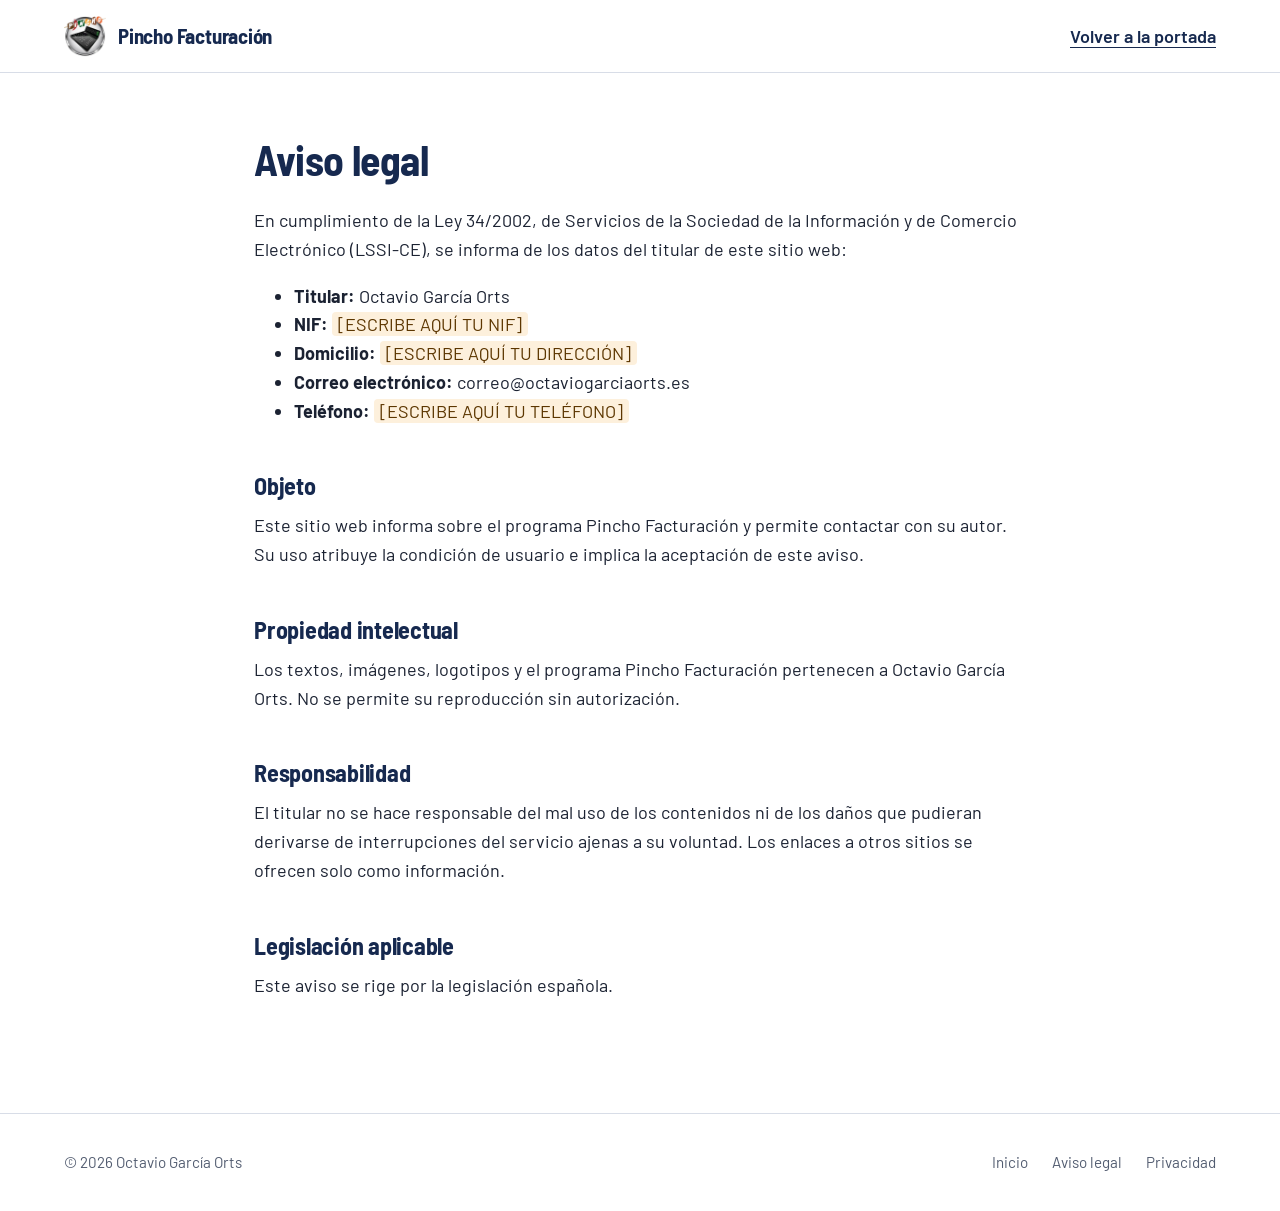
==== aviso-legal.html @ 66fceeb4 "Primera versión de la web de Pincho Facturación Co-Authored-By: Claude Opus 5.5 <noreply@anthropic.c" ====
<!doctype html>
<html lang="es">
<head>
  <meta charset="utf-8">
  <meta name="viewport" content="width=device-width, initial-scale=1">
  <title>Aviso legal · Pincho Facturación</title>
  <meta name="robots" content="noindex">
  <link rel="icon" href="favicon.ico">
  <link rel="stylesheet" href="css/estilos.css">
  </head>
<body>
<header class="barra con-linea"><div class="contenedor">
  <a class="marca" href="index.html"><img src="img/logo-180.webp" alt="" width="42" height="42"><span>Pincho Facturación</span></a>
  <a class="enlace" href="index.html">Volver a la portada</a>
</div></header>
<main class="legal">
<h1>Aviso legal</h1>
<p>En cumplimiento de la Ley 34/2002, de Servicios de la Sociedad de la Información y de Comercio Electrónico (LSSI-CE), se informa de los datos del titular de este sitio web:</p>
<ul>
<li><b>Titular:</b> Octavio García Orts</li>
<li><b>NIF:</b> <span class="pendiente">[ESCRIBE AQUÍ TU NIF]</span></li>
<li><b>Domicilio:</b> <span class="pendiente">[ESCRIBE AQUÍ TU DIRECCIÓN]</span></li>
<li><b>Correo electrónico:</b> correo@octaviogarciaorts.es</li>
<li><b>Teléfono:</b> <span class="pendiente">[ESCRIBE AQUÍ TU TELÉFONO]</span></li>
</ul>
<h2>Objeto</h2>
<p>Este sitio web informa sobre el programa Pincho Facturación y permite contactar con su autor. Su uso atribuye la condición de usuario e implica la aceptación de este aviso.</p>
<h2>Propiedad intelectual</h2>
<p>Los textos, imágenes, logotipos y el programa Pincho Facturación pertenecen a Octavio García Orts. No se permite su reproducción sin autorización.</p>
<h2>Responsabilidad</h2>
<p>El titular no se hace responsable del mal uso de los contenidos ni de los daños que pudieran derivarse de interrupciones del servicio ajenas a su voluntad. Los enlaces a otros sitios se ofrecen solo como información.</p>
<h2>Legislación aplicable</h2>
<p>Este aviso se rige por la legislación española.</p>
</main>
<footer class="pie"><div class="contenedor"><div>© 2026 Octavio García Orts</div>
<nav><a href="index.html">Inicio</a><a href="aviso-legal.html">Aviso legal</a><a href="privacidad.html">Privacidad</a></nav></div></footer>
</body></html>
---- css/estilos.css ----
/* Pincho Facturación — hoja de estilos
   Colores de la marca: el azul y el naranja de la pantalla de bienvenida del programa.
   Letra: Barlow, de la familia DIN, como los informes y facturas que imprime el programa. */

@font-face { font-family: "Barlow"; font-weight: 400; font-display: swap; src: url("../fonts/barlow-400.woff2") format("woff2"); }
@font-face { font-family: "Barlow"; font-weight: 500; font-display: swap; src: url("../fonts/barlow-500.woff2") format("woff2"); }
@font-face { font-family: "Barlow"; font-weight: 600; font-display: swap; src: url("../fonts/barlow-600.woff2") format("woff2"); }
@font-face { font-family: "Barlow"; font-weight: 700; font-display: swap; src: url("../fonts/barlow-700.woff2") format("woff2"); }
@font-face { font-family: "Barlow Semi Condensed"; font-weight: 600; font-display: swap; src: url("../fonts/barlow-sc-600.woff2") format("woff2"); }
@font-face { font-family: "Barlow Semi Condensed"; font-weight: 700; font-display: swap; src: url("../fonts/barlow-sc-700.woff2") format("woff2"); }

:root {
  --tinta: #16294f;        /* azul Pincho */
  --tinta-2: #24407a;
  --naranja: #f29f2e;      /* naranja Pincho */
  --verde: #1f7a4d;
  --papel: #ffffff;
  --niebla: #eef1f6;
  --linea: #d8dde7;
  --texto: #1b2232;
  --texto-2: #535d71;
  --sombra-captura: 0 2px 4px rgba(22, 41, 79, .08), 0 24px 60px -12px rgba(22, 41, 79, .35);
  --ancho: 1200px;
  --titulos: "Barlow Semi Condensed", "Barlow", "Segoe UI", system-ui, sans-serif;
  --cuerpo: "Barlow", "Segoe UI", system-ui, -apple-system, sans-serif;
}
@media (prefers-color-scheme: dark) {
  :root {
    --papel: #0f1729;
    --niebla: #16203a;
    --linea: #2a3654;
    --texto: #e6eaf3;
    --texto-2: #a6b0c5;
    --verde: #3aa874;
    --sombra-captura: 0 24px 60px -12px rgba(0, 0, 0, .7), 0 0 0 1px rgba(255, 255, 255, .06);
  }
}

* { box-sizing: border-box; }
html { scroll-behavior: smooth; scroll-padding-top: 84px; }
body {
  margin: 0; background: var(--papel); color: var(--texto);
  font-family: var(--cuerpo); font-size: 18px; line-height: 1.6;
  -webkit-font-smoothing: antialiased; text-rendering: optimizeLegibility;
}
img { max-width: 100%; height: auto; display: block; }
a { color: inherit; }
:focus-visible { outline: 3px solid var(--naranja); outline-offset: 3px; border-radius: 4px; }
h1, h2, h3 { font-family: var(--titulos); line-height: 1.08; margin: 0; letter-spacing: -.01em; }
h2 { font-size: clamp(2rem, 4vw, 2.9rem); font-weight: 700; color: var(--tinta); }
h3 { font-size: 1.35rem; font-weight: 600; }
@media (prefers-color-scheme: dark) { h2 { color: var(--texto); } }
p { margin: 0 0 1em; }
.contenedor { width: 100%; max-width: var(--ancho); margin: 0 auto; padding: 0 24px; }
.entradilla { font-size: 1.15rem; color: var(--texto-2); max-width: 62ch; }

/* ---------- Botones ---------- */
.boton {
  display: inline-flex; align-items: center; justify-content: center; gap: 8px;
  padding: 14px 26px; border-radius: 8px; border: 2px solid transparent;
  font: 600 1rem/1.2 var(--cuerpo); text-decoration: none; cursor: pointer;
  transition: background .15s ease, border-color .15s ease;
}
.boton-principal { background: var(--tinta); color: #fff; }
.boton-principal:hover { background: var(--tinta-2); }
.boton-naranja { background: var(--naranja); color: #1d1300; }
.boton-naranja:hover { background: #f7b04f; }
.enlace { font-weight: 600; color: var(--tinta); text-underline-offset: 4px; }
@media (prefers-color-scheme: dark) {
  .boton-principal { background: var(--naranja); color: #1d1300; }
  .boton-principal:hover { background: #f7b04f; }
  .enlace { color: var(--texto); }
}

/* ---------- Aviso de desarrollo ---------- */
.aviso-desarrollo { background: #fdf0dc; color: #5c3600; font-size: .95rem; text-align: center; padding: 9px 24px; }
.aviso-desarrollo a { font-weight: 600; }
@media (prefers-color-scheme: dark) { .aviso-desarrollo { background: #3a2a10; color: #f6d9ae; } }

/* ---------- Barra superior ---------- */
.barra { position: sticky; top: 0; z-index: 40; background: color-mix(in srgb, var(--papel) 92%, transparent); backdrop-filter: blur(10px); border-bottom: 1px solid transparent; transition: border-color .2s; }
.barra.con-linea { border-bottom-color: var(--linea); }
.barra .contenedor { display: flex; align-items: center; justify-content: space-between; height: 72px; gap: 24px; position: relative; }
.marca { display: flex; align-items: center; gap: 12px; text-decoration: none; color: var(--tinta); }
.marca img { width: 42px; height: 42px; }
.marca span { font-family: var(--titulos); font-weight: 700; font-size: 1.3rem; letter-spacing: -.01em; }
@media (prefers-color-scheme: dark) { .marca { color: var(--texto); } }
.menu { display: flex; align-items: center; gap: 30px; list-style: none; margin: 0; padding: 0; }
.menu a:not(.boton) { text-decoration: none; font-weight: 500; color: var(--texto-2); }
.menu a:not(.boton):hover { color: var(--texto); }
.menu .boton { padding: 10px 18px; }
.boton-menu { display: none; background: none; border: 1px solid var(--linea); border-radius: 8px; width: 44px; height: 44px; color: var(--texto); cursor: pointer; }
.boton-menu svg { width: 22px; height: 22px; }

/* ---------- Portada ---------- */
.portada { padding: 72px 0 0; position: relative; isolation: isolate; }
.portada::after { content: ""; position: absolute; left: 0; right: 0; bottom: 0; height: 36%; background: var(--tinta); z-index: -1; }
.portada-texto { max-width: 820px; }
.portada h1 { font-size: clamp(2.6rem, 6.2vw, 4.5rem); font-weight: 700; color: var(--tinta); margin-bottom: 24px; }
@media (prefers-color-scheme: dark) { .portada h1 { color: var(--texto); } .portada::after { background: #0a1120; } }
.portada .entradilla { margin-bottom: 32px; }
.portada .acciones { display: flex; flex-wrap: wrap; align-items: center; gap: 14px 28px; }

.escaparate { margin-top: 56px; }
.escaparate-cabecera { display: flex; justify-content: flex-end; margin-bottom: 14px; }
.interruptor { display: inline-flex; align-items: center; gap: 12px; font-size: .95rem; color: var(--texto-2); }
.interruptor-botones { display: inline-flex; background: var(--niebla); border: 1px solid var(--linea); border-radius: 999px; padding: 3px; }
.interruptor button {
  border: 0; background: transparent; color: var(--texto-2); font: 600 .9rem/1 var(--cuerpo);
  padding: 8px 16px; border-radius: 999px; cursor: pointer;
}
.interruptor button[aria-pressed="true"] { background: var(--tinta); color: #fff; }
@media (prefers-color-scheme: dark) { .interruptor button[aria-pressed="true"] { background: var(--naranja); color: #1d1300; } }
.ventana { position: relative; border-radius: 10px; overflow: hidden; box-shadow: var(--sombra-captura); background: #f4f4f4; }
.escaparate .ventana { aspect-ratio: 2880 / 1548; animation: subir .9s cubic-bezier(.2, .7, .2, 1) both .1s; }
.escaparate .ventana img { position: absolute; inset: 0; width: 100%; height: 100%; transition: opacity .35s ease; }
.ventana img.apagada { opacity: 0; }
@keyframes subir { from { opacity: 0; transform: translateY(28px); } }
.pie-captura { color: #b9c4dc; font-size: .9rem; margin: 14px 0 0; padding-bottom: 56px; }

/* ---------- Secciones ---------- */
.seccion { padding: 104px 0; }
.seccion-niebla { background: var(--niebla); }
.cabecera { max-width: 760px; margin-bottom: 48px; }
.cabecera h2 { margin-bottom: 16px; }

/* ---------- Qué incluye: como las líneas de una factura ---------- */
.lineas-factura { width: 100%; border-collapse: collapse; font-size: 1.02rem; }
.lineas-factura thead th {
  text-align: left; font: 600 .95rem/1 var(--cuerpo); color: var(--texto-2);
  padding: 0 16px 14px; border-bottom: 2px solid var(--tinta);
}
@media (prefers-color-scheme: dark) { .lineas-factura thead th { border-bottom-color: var(--naranja); } }
.lineas-factura td { padding: 20px 16px; border-bottom: 1px solid var(--linea); vertical-align: top; }
.lineas-factura td:first-child { width: 32%; font-family: var(--titulos); font-weight: 600; font-size: 1.25rem; line-height: 1.25; color: var(--tinta); }
@media (prefers-color-scheme: dark) { .lineas-factura td:first-child { color: var(--texto); } }
.lineas-factura td:last-child { color: var(--texto-2); }
.total-factura {
  display: flex; justify-content: space-between; align-items: center; gap: 16px; flex-wrap: wrap;
  margin-top: 28px; background: var(--tinta); color: #fff; border-radius: 6px; padding: 22px 28px;
}
.total-factura span { font-weight: 600; letter-spacing: .02em; }
.total-factura strong { font-family: var(--titulos); font-size: clamp(1.6rem, 3vw, 2.2rem); color: var(--naranja); font-weight: 700; }
@media (prefers-color-scheme: dark) { .total-factura { background: #0a1120; border: 1px solid var(--linea); } }

/* ---------- Pantallas reales ---------- */
.pestanas { display: flex; gap: 6px; border-bottom: 1px solid var(--linea); margin-bottom: 28px; overflow-x: auto; }
.pestana {
  border: 0; background: none; font: 600 1rem/1 var(--cuerpo); color: var(--texto-2); cursor: pointer;
  padding: 14px 18px; border-bottom: 3px solid transparent; margin-bottom: -1px; white-space: nowrap;
}
.pestana[aria-selected="true"] { color: var(--texto); border-bottom-color: var(--naranja); }
.panel { display: none; margin: 0; }
.panel.activo { display: block; }
.panel figcaption { display: grid; grid-template-columns: minmax(0, 1fr) minmax(0, 1.4fr); gap: 32px; margin-top: 28px; }
.panel figcaption h3 { color: var(--tinta); }
@media (prefers-color-scheme: dark) { .panel figcaption h3 { color: var(--texto); } }
.panel figcaption p { color: var(--texto-2); margin: 0; }
.panel a { display: block; }
.nota { font-size: .9rem; color: var(--texto-2); margin: 18px 0 0; }

/* ---------- VERI*FACTU ---------- */
.dos-columnas { display: grid; grid-template-columns: 1fr 1fr; gap: 72px; align-items: center; }
.marcas { list-style: none; padding: 0; margin: 28px 0 0; }
.marcas li { padding: 14px 0 14px 34px; border-top: 1px solid var(--linea); position: relative; }
.marcas li::before {
  content: ""; position: absolute; left: 0; top: 18px; width: 20px; height: 20px; border-radius: 50%;
  background: var(--verde) url("data:image/svg+xml,%3Csvg xmlns='http://www.w3.org/2000/svg' viewBox='0 0 24 24' fill='none' stroke='white' stroke-width='3.2' stroke-linecap='round' stroke-linejoin='round'%3E%3Cpath d='M5 12.5l4.5 4.5L19 7.5'/%3E%3C/svg%3E") center/13px no-repeat;
}
.papel-factura {
  background: #fff; color: #1b2232; border-radius: 4px; padding: 34px 34px 28px; font-size: .95rem;
  box-shadow: 0 1px 2px rgba(0,0,0,.06), 0 30px 60px -20px rgba(22, 41, 79, .35); transform: rotate(-1.2deg);
  max-width: 480px; margin-left: auto;
}
.papel-factura header { display: flex; justify-content: space-between; gap: 20px; padding-bottom: 16px; border-bottom: 2px solid #16294f; margin-bottom: 14px; }
.papel-factura .tipo { font-family: var(--titulos); font-weight: 700; font-size: 1.5rem; color: #16294f; line-height: 1; }
.papel-factura .datos { color: #535d71; font-size: .88rem; margin-top: 6px; line-height: 1.45; }
.papel-factura table { width: 100%; border-collapse: collapse; }
.papel-factura td { padding: 7px 0; border-bottom: 1px solid #e7eaf0; }
.papel-factura td:last-child { text-align: right; font-variant-numeric: tabular-nums; }
.papel-factura .total { display: flex; justify-content: space-between; align-items: center; gap: 12px; margin-top: 16px; }
.papel-factura .total b { background: #16294f; color: #fff; padding: 8px 14px; border-radius: 4px; font-weight: 600; white-space: nowrap; }
.papel-factura .total b em { font-style: normal; color: #f29f2e; margin-left: 8px; }
.papel-factura .vf { font-size: .8rem; color: #535d71; line-height: 1.35; }
.qr { width: 84px; height: 84px; flex: none; display: grid; grid-template-columns: repeat(9, 1fr); gap: 1px; padding: 5px; border: 1px solid #d8dde7; background: #fff; }
.qr i { background: #1b2232; }
.qr i.b { background: transparent; }

/* ---------- Cómo empezar (es una secuencia, por eso va numerada) ---------- */
.pasos { list-style: none; padding: 0; margin: 0; display: grid; grid-template-columns: repeat(4, 1fr); gap: 32px; counter-reset: paso; position: relative; }
.pasos::before { content: ""; position: absolute; top: 22px; left: 23px; right: calc((100% - 96px) / 4 - 23px); height: 2px; background: var(--linea); }
.pasos li { position: relative; counter-increment: paso; }
.pasos li::before {
  content: counter(paso); position: relative; display: grid; place-items: center; width: 46px; height: 46px; border-radius: 50%;
  background: var(--niebla); border: 2px solid var(--tinta); color: var(--tinta); font: 700 1.2rem/1 var(--titulos); margin-bottom: 20px;
}
@media (prefers-color-scheme: dark) { .pasos li::before { border-color: var(--naranja); color: var(--naranja); } }
.pasos h3 { margin-bottom: 8px; }
.pasos p { color: var(--texto-2); margin: 0; font-size: 1rem; }

/* ---------- Familia Pincho ---------- */
.familia { display: flex; flex-wrap: wrap; gap: 10px 26px; list-style: none; padding: 0; margin: 0; font-size: 1.1rem; }
.familia a { color: var(--texto-2); text-underline-offset: 4px; }
.familia a:hover { color: var(--texto); }
.familia .actual { font-weight: 600; color: var(--texto); }

/* ---------- Preguntas ---------- */
.preguntas { max-width: 860px; border-top: 1px solid var(--linea); }
details { border-bottom: 1px solid var(--linea); }
summary { cursor: pointer; list-style: none; padding: 22px 0; display: flex; justify-content: space-between; gap: 20px; font-weight: 600; font-size: 1.1rem; }
summary::-webkit-details-marker { display: none; }
summary::after { content: ""; flex: none; width: 10px; height: 10px; margin: 6px 4px 0 0; border-right: 2px solid var(--texto-2); border-bottom: 2px solid var(--texto-2); transform: rotate(45deg); transition: transform .2s ease; }
details[open] summary::after { transform: rotate(-135deg); margin-top: 12px; }
details p { color: var(--texto-2); max-width: 70ch; padding-bottom: 8px; }

/* ---------- Contacto ---------- */
.contacto { background: var(--tinta); color: #fff; }
.contacto h2 { color: #fff; margin-bottom: 16px; }
.contacto .entradilla { color: #c3cde3; }
.contacto a { color: #fff; }
@media (prefers-color-scheme: dark) { .contacto { background: #0a1120; } }
.datos-contacto { margin-top: 28px; font-size: 1.05rem; }
.datos-contacto a { font-weight: 600; }
.formulario { display: grid; gap: 16px; }
.formulario label { display: grid; gap: 6px; font-size: .95rem; color: #c3cde3; }
.formulario input, .formulario select, .formulario textarea {
  font: 400 1rem/1.4 var(--cuerpo); padding: 12px 14px; border-radius: 8px;
  border: 1px solid rgba(255,255,255,.25); background: rgba(255,255,255,.07); color: #fff;
}
.formulario select option { color: #1b2232; }
.formulario input:focus, .formulario select:focus, .formulario textarea:focus { outline: 2px solid var(--naranja); outline-offset: 1px; border-color: transparent; }
.formulario .fila { display: grid; grid-template-columns: 1fr 1fr; gap: 16px; }
.formulario .letra-pequena { font-size: .85rem; color: #9fadc9; margin: 0; }

/* ---------- Pie ---------- */
.pie { padding: 36px 0; font-size: .95rem; color: var(--texto-2); border-top: 1px solid var(--linea); }
.pie .contenedor { display: flex; flex-wrap: wrap; justify-content: space-between; gap: 16px; }
.pie nav { display: flex; flex-wrap: wrap; gap: 24px; }
.pie a { text-decoration: none; }
.pie a:hover { color: var(--texto); text-decoration: underline; }

/* ---------- Páginas legales ---------- */
.legal { max-width: 820px; margin: 0 auto; padding: 64px 24px 96px; }
.legal h1 { font-size: 2.6rem; color: var(--tinta); margin-bottom: 24px; }
.legal h2 { font-size: 1.5rem; margin: 2em 0 .5em; }
.legal .pendiente { background: #fdf0dc; color: #5c3600; padding: 1px 6px; border-radius: 4px; }
@media (prefers-color-scheme: dark) { .legal h1 { color: var(--texto); } }

/* ---------- Pantallas medianas y móviles ---------- */
@media (max-width: 960px) {
  .boton-menu { display: inline-grid; place-items: center; }
  .menu {
    display: none; position: absolute; top: 72px; left: 0; right: 0; flex-direction: column; align-items: stretch; gap: 0;
    background: var(--papel); border-bottom: 1px solid var(--linea); padding: 8px 24px 20px;
  }
  .menu.abierto { display: flex; }
  .menu a:not(.boton) { display: block; padding: 14px 0; border-bottom: 1px solid var(--linea); }
  .menu .boton { margin-top: 16px; width: 100%; }
  .dos-columnas { grid-template-columns: 1fr; gap: 48px; }
  .papel-factura { margin: 0 auto; }
  .pasos { grid-template-columns: 1fr 1fr; }
  .pasos::before { display: none; }
  .panel figcaption { grid-template-columns: 1fr; gap: 10px; }
}
@media (max-width: 620px) {
  body { font-size: 17px; }
  .seccion { padding: 72px 0; }
  .portada { padding-top: 48px; }
  .escaparate { margin-top: 40px; }
  .escaparate-cabecera { justify-content: flex-start; }
  .lineas-factura thead { display: none; }
  .lineas-factura tr { display: block; border-bottom: 1px solid var(--linea); padding: 16px 0; }
  .lineas-factura td { display: block; border: 0; padding: 0; width: auto !important; }
  .lineas-factura td:first-child { margin-bottom: 6px; }
  .pasos { grid-template-columns: 1fr; }
  .formulario .fila { grid-template-columns: 1fr; }
  .papel-factura { padding: 24px 20px; transform: none; }
  .qr { width: 64px; height: 64px; }
}
@media (prefers-reduced-motion: reduce) {
  html { scroll-behavior: auto; }
  .escaparate .ventana { animation: none; }
  .ventana img { transition: none; }
}
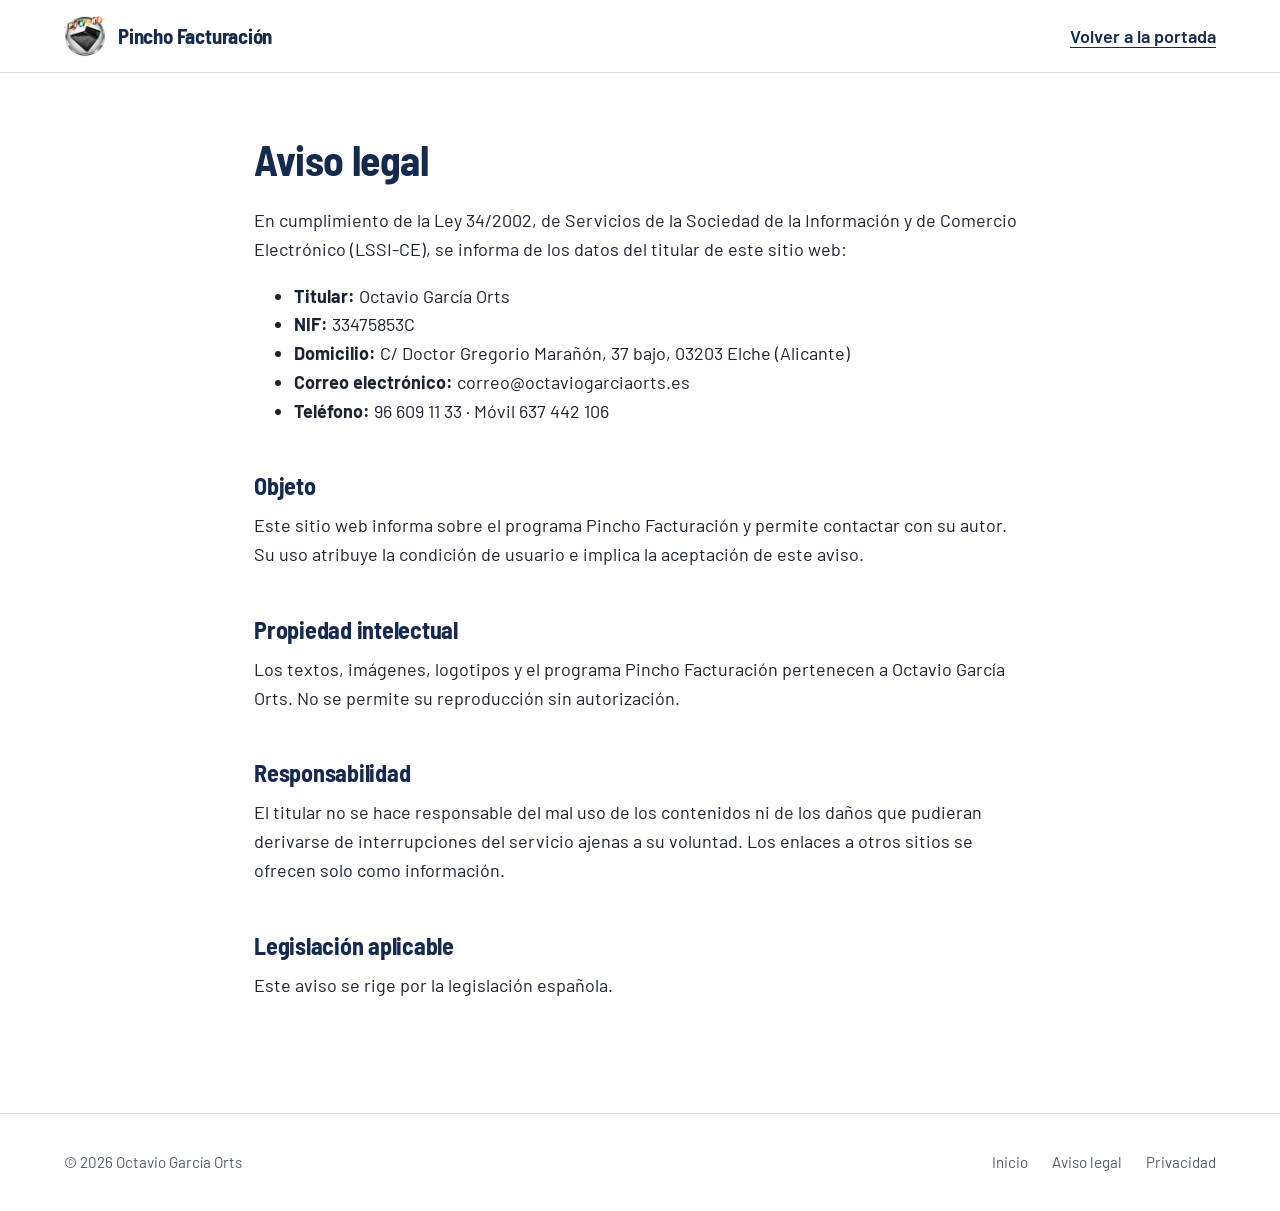
==== commit 46782643: "Datos fiscales y de contacto de Octavio García Orts Co-Authored-By: Claude Opus 5.5 <noreply@anthrop" ====
--- a/aviso-legal.html
+++ b/aviso-legal.html
@@ -18,10 +18,10 @@
 <p>En cumplimiento de la Ley 34/2002, de Servicios de la Sociedad de la Información y de Comercio Electrónico (LSSI-CE), se informa de los datos del titular de este sitio web:</p>
 <ul>
 <li><b>Titular:</b> Octavio García Orts</li>
-<li><b>NIF:</b> <span class="pendiente">[ESCRIBE AQUÍ TU NIF]</span></li>
-<li><b>Domicilio:</b> <span class="pendiente">[ESCRIBE AQUÍ TU DIRECCIÓN]</span></li>
+<li><b>NIF:</b> 33475853C</li>
+<li><b>Domicilio:</b> C/ Doctor Gregorio Marañón, 37 bajo, 03203 Elche (Alicante)</li>
 <li><b>Correo electrónico:</b> correo@octaviogarciaorts.es</li>
-<li><b>Teléfono:</b> <span class="pendiente">[ESCRIBE AQUÍ TU TELÉFONO]</span></li>
+<li><b>Teléfono:</b> 96 609 11 33 · Móvil 637 442 106</li>
 </ul>
 <h2>Objeto</h2>
 <p>Este sitio web informa sobre el programa Pincho Facturación y permite contactar con su autor. Su uso atribuye la condición de usuario e implica la aceptación de este aviso.</p>
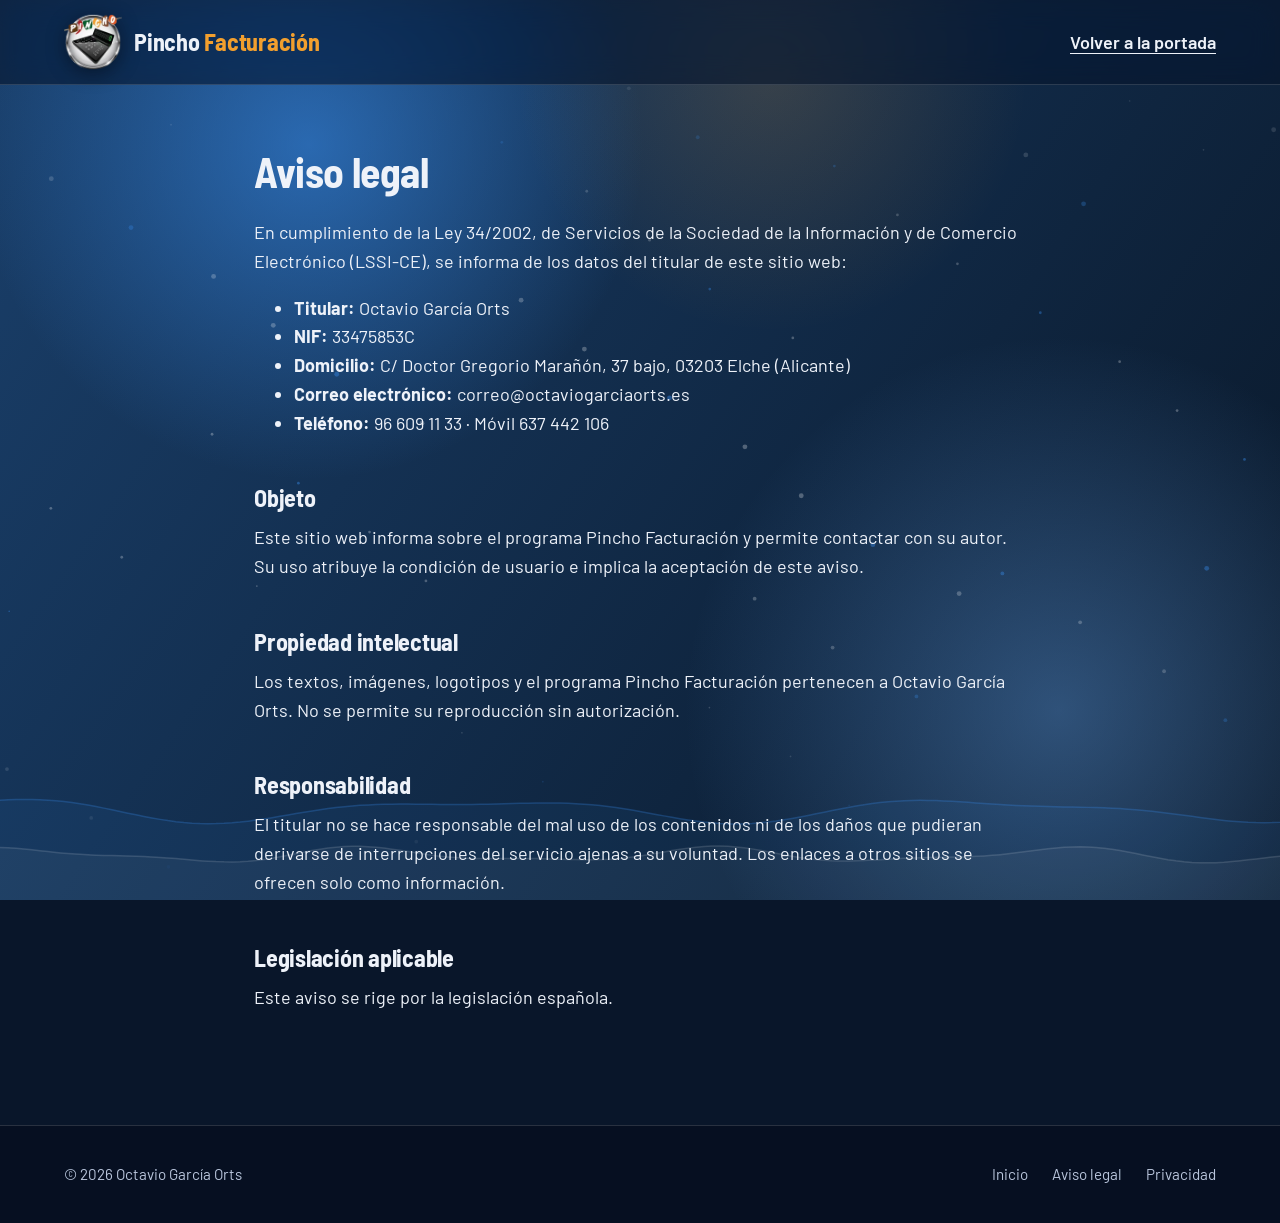
==== commit 603eb2fe: "Fondo en movimiento en toda la web, logo grande con entrada animada y pantallas como escenas de víde" ====
--- a/aviso-legal.html
+++ b/aviso-legal.html
@@ -9,8 +9,9 @@
   <link rel="stylesheet" href="css/estilos.css">
   </head>
 <body>
+<canvas class="fondo-pagina fondo-vivo" data-fondo="pagina" aria-hidden="true"></canvas>
 <header class="barra con-linea"><div class="contenedor">
-  <a class="marca" href="index.html"><img src="img/logo-180.webp" alt="" width="42" height="42"><span>Pincho Facturación</span></a>
+  <a class="marca" href="index.html"><img src="img/logo-128.webp" alt="" width="58" height="58"><span>Pincho <b>Facturación</b></span></a>
   <a class="enlace" href="index.html">Volver a la portada</a>
 </div></header>
 <main class="legal">
@@ -34,4 +35,5 @@
 </main>
 <footer class="pie"><div class="contenedor"><div>© 2026 Octavio García Orts</div>
 <nav><a href="index.html">Inicio</a><a href="aviso-legal.html">Aviso legal</a><a href="privacidad.html">Privacidad</a></nav></div></footer>
+<script src="js/movimiento.js"></script>
 </body></html>
--- a/css/estilos.css
+++ b/css/estilos.css
@@ -13,33 +13,26 @@
   --tinta: #16294f;        /* azul Pincho */
   --tinta-2: #24407a;
   --naranja: #f29f2e;      /* naranja Pincho */
-  --verde: #1f7a4d;
-  --papel: #ffffff;
-  --niebla: #eef1f6;
-  --linea: #d8dde7;
-  --texto: #1b2232;
-  --texto-2: #535d71;
-  --sombra-captura: 0 2px 4px rgba(22, 41, 79, .08), 0 24px 60px -12px rgba(22, 41, 79, .35);
+  --azul-vivo: #388ceb;    /* el azul del fondo animado del programa (56,140,235) */
+  --verde: #3aa874;
+  --fondo: #09162a;        /* el azul más oscuro del fondo animado */
+  --papel: #0d1d35;
+  --niebla: #15284a;
+  --linea: rgba(255, 255, 255, .14);
+  --texto: #eef2f9;
+  --texto-2: #b9c5dc;
+  --cristal: rgba(9, 22, 42, .55);
+  --sombra-captura: 0 30px 70px -18px rgba(0, 0, 0, .75), 0 0 0 1px rgba(255, 255, 255, .08);
   --ancho: 1200px;
   --titulos: "Barlow Semi Condensed", "Barlow", "Segoe UI", system-ui, sans-serif;
   --cuerpo: "Barlow", "Segoe UI", system-ui, -apple-system, sans-serif;
-}
-@media (prefers-color-scheme: dark) {
-  :root {
-    --papel: #0f1729;
-    --niebla: #16203a;
-    --linea: #2a3654;
-    --texto: #e6eaf3;
-    --texto-2: #a6b0c5;
-    --verde: #3aa874;
-    --sombra-captura: 0 24px 60px -12px rgba(0, 0, 0, .7), 0 0 0 1px rgba(255, 255, 255, .06);
-  }
+  color-scheme: dark;
 }
 
 * { box-sizing: border-box; }
-html { scroll-behavior: smooth; scroll-padding-top: 84px; }
+html { scroll-behavior: smooth; scroll-padding-top: 96px; }
 body {
-  margin: 0; background: var(--papel); color: var(--texto);
+  margin: 0; background: var(--fondo) linear-gradient(125deg, #1a406c, #09162a 60%) fixed; color: var(--texto);
   font-family: var(--cuerpo); font-size: 18px; line-height: 1.6;
   -webkit-font-smoothing: antialiased; text-rendering: optimizeLegibility;
 }
@@ -49,7 +42,7 @@
 h1, h2, h3 { font-family: var(--titulos); line-height: 1.08; margin: 0; letter-spacing: -.01em; }
 h2 { font-size: clamp(2rem, 4vw, 2.9rem); font-weight: 700; color: var(--tinta); }
 h3 { font-size: 1.35rem; font-weight: 600; }
-@media (prefers-color-scheme: dark) { h2 { color: var(--texto); } }
+h2 { color: var(--texto); }
 p { margin: 0 0 1em; }
 .contenedor { width: 100%; max-width: var(--ancho); margin: 0 auto; padding: 0 24px; }
 .entradilla { font-size: 1.15rem; color: var(--texto-2); max-width: 62ch; }
@@ -66,25 +59,25 @@
 .boton-naranja { background: var(--naranja); color: #1d1300; }
 .boton-naranja:hover { background: #f7b04f; }
 .enlace { font-weight: 600; color: var(--tinta); text-underline-offset: 4px; }
-@media (prefers-color-scheme: dark) {
-  .boton-principal { background: var(--naranja); color: #1d1300; }
-  .boton-principal:hover { background: #f7b04f; }
-  .enlace { color: var(--texto); }
-}
+.boton-principal { background: var(--naranja); color: #1d1300; box-shadow: 0 10px 30px -10px rgba(242, 159, 46, .7); }
+.boton-principal:hover { background: #f7b04f; }
+.enlace { color: var(--texto); }
 
 /* ---------- Aviso de desarrollo ---------- */
 .aviso-desarrollo { background: #fdf0dc; color: #5c3600; font-size: .95rem; text-align: center; padding: 9px 24px; }
 .aviso-desarrollo a { font-weight: 600; }
-@media (prefers-color-scheme: dark) { .aviso-desarrollo { background: #3a2a10; color: #f6d9ae; } }
+.aviso-desarrollo { background: rgba(58, 42, 16, .85); color: #f6d9ae; }
 
 /* ---------- Barra superior ---------- */
-.barra { position: sticky; top: 0; z-index: 40; background: color-mix(in srgb, var(--papel) 92%, transparent); backdrop-filter: blur(10px); border-bottom: 1px solid transparent; transition: border-color .2s; }
+.barra { position: sticky; top: 0; z-index: 40; background: rgba(9, 22, 42, .62); backdrop-filter: blur(14px) saturate(1.3); -webkit-backdrop-filter: blur(14px) saturate(1.3); border-bottom: 1px solid transparent; transition: border-color .2s; }
 .barra.con-linea { border-bottom-color: var(--linea); }
-.barra .contenedor { display: flex; align-items: center; justify-content: space-between; height: 72px; gap: 24px; position: relative; }
+.barra .contenedor { display: flex; align-items: center; justify-content: space-between; height: 84px; gap: 24px; position: relative; }
 .marca { display: flex; align-items: center; gap: 12px; text-decoration: none; color: var(--tinta); }
-.marca img { width: 42px; height: 42px; }
-.marca span { font-family: var(--titulos); font-weight: 700; font-size: 1.3rem; letter-spacing: -.01em; }
-@media (prefers-color-scheme: dark) { .marca { color: var(--texto); } }
+.marca img { width: 58px; height: 58px; filter: drop-shadow(0 4px 10px rgba(0, 0, 0, .45)); transition: transform .5s cubic-bezier(.3, 1.6, .5, 1); }
+.marca:hover img { transform: rotate(-12deg) scale(1.08); }
+.marca span { font-family: var(--titulos); font-weight: 700; font-size: 1.5rem; letter-spacing: -.01em; }
+.marca b { color: var(--naranja); font-weight: 700; }
+.marca { color: var(--texto); }
 .menu { display: flex; align-items: center; gap: 30px; list-style: none; margin: 0; padding: 0; }
 .menu a:not(.boton) { text-decoration: none; font-weight: 500; color: var(--texto-2); }
 .menu a:not(.boton):hover { color: var(--texto); }
@@ -93,16 +86,25 @@
 .boton-menu svg { width: 22px; height: 22px; }
 
 /* ---------- Portada ---------- */
-.portada { padding: 72px 0 0; position: relative; isolation: isolate; }
-.portada::after { content: ""; position: absolute; left: 0; right: 0; bottom: 0; height: 36%; background: var(--tinta); z-index: -1; }
-.portada-texto { max-width: 820px; }
-.portada h1 { font-size: clamp(2.6rem, 6.2vw, 4.5rem); font-weight: 700; color: var(--tinta); margin-bottom: 24px; }
-@media (prefers-color-scheme: dark) { .portada h1 { color: var(--texto); } .portada::after { background: #0a1120; } }
+.portada { padding: 56px 0 0; position: relative; isolation: isolate; }
+.portada-arriba { display: grid; grid-template-columns: minmax(0, 1fr) clamp(260px, 30vw, 380px); gap: 24px 56px; align-items: center; }
+.portada-texto { max-width: 760px; grid-row: 1; grid-column: 1; }
+.portada h1 { font-size: clamp(2.6rem, 5.6vw, 4.6rem); font-weight: 700; color: var(--texto); margin-bottom: 18px; text-shadow: 0 4px 30px rgba(0, 0, 0, .35); }
 .portada .entradilla { margin-bottom: 32px; }
 .portada .acciones { display: flex; flex-wrap: wrap; align-items: center; gap: 14px 28px; }
+.garantias { display: flex; flex-wrap: wrap; gap: 8px 26px; list-style: none; padding: 0; margin: 30px 0 0; font-size: .98rem; color: var(--texto-2); }
+.garantias li { position: relative; padding-left: 26px; }
+.garantias li::before {
+  content: ""; position: absolute; left: 0; top: 5px; width: 17px; height: 17px; border-radius: 50%;
+  background: var(--verde) url("data:image/svg+xml,%3Csvg xmlns='http://www.w3.org/2000/svg' viewBox='0 0 24 24' fill='none' stroke='white' stroke-width='3.4' stroke-linecap='round' stroke-linejoin='round'%3E%3Cpath d='M5 12.5l4.5 4.5L19 7.5'/%3E%3C/svg%3E") center/11px no-repeat;
+}
 
 .escaparate { margin-top: 56px; }
-.escaparate-cabecera { display: flex; justify-content: flex-end; margin-bottom: 14px; }
+.escaparate-cabecera { display: flex; justify-content: space-between; align-items: center; flex-wrap: wrap; gap: 12px 24px; margin-bottom: 14px; }
+.en-directo { margin: 0; display: inline-flex; align-items: center; gap: 10px; font-size: .95rem; font-weight: 500; color: var(--texto-2); }
+.en-directo .punto { position: relative; width: 10px; height: 10px; border-radius: 50%; background: var(--naranja); }
+.en-directo .punto::after { content: ""; position: absolute; inset: -5px; border-radius: 50%; border: 2px solid var(--naranja); animation: latido 2s ease-out infinite; }
+@keyframes latido { from { transform: scale(.4); opacity: 1; } to { transform: scale(1.4); opacity: 0; } }
 .interruptor { display: inline-flex; align-items: center; gap: 12px; font-size: .95rem; color: var(--texto-2); }
 .interruptor-botones { display: inline-flex; background: var(--niebla); border: 1px solid var(--linea); border-radius: 999px; padding: 3px; }
 .interruptor button {
@@ -110,17 +112,225 @@
   padding: 8px 16px; border-radius: 999px; cursor: pointer;
 }
 .interruptor button[aria-pressed="true"] { background: var(--tinta); color: #fff; }
-@media (prefers-color-scheme: dark) { .interruptor button[aria-pressed="true"] { background: var(--naranja); color: #1d1300; } }
+.interruptor button[aria-pressed="true"] { background: var(--naranja); color: #1d1300; }
 .ventana { position: relative; border-radius: 10px; overflow: hidden; box-shadow: var(--sombra-captura); background: #f4f4f4; }
 .escaparate .ventana { aspect-ratio: 2880 / 1548; animation: subir .9s cubic-bezier(.2, .7, .2, 1) both .1s; }
 .escaparate .ventana img { position: absolute; inset: 0; width: 100%; height: 100%; transition: opacity .35s ease; }
 .ventana img.apagada { opacity: 0; }
 @keyframes subir { from { opacity: 0; transform: translateY(28px); } }
-.pie-captura { color: #b9c4dc; font-size: .9rem; margin: 14px 0 0; padding-bottom: 56px; }
+.pie-captura { color: #b9c4dc; font-size: .9rem; margin: 14px 0 0; padding-bottom: 56px; max-width: 90ch; }
+
+/* ---------- La pantalla de Inicio en directo (recreación del programa) ----------
+   Hecha a partir de UcInicio.cs y de las capturas del programa: barra lateral, menú de arriba, pestaña Inicio,
+   cabecera, seis tarjetas, gráfico, listas y atajos. Letra Segoe UI, la del programa en Windows. */
+.app {
+  --bloque: #ffffff; --tarjeta: #f5f6f8; --bloque-texto: #1b2232; --bloque-gris: #6b7385; --bloque-linea: #e3e7ee; --rejilla: #eef1f5;
+  --pestana-fondo: #e6e9ef; --serie-ant: #aab2bd; --serie-act: #1f3864; --bien: #2e7d32; --mal: #c62828; --resalte: #2f80d1;
+  position: relative; margin: 0; border-radius: 12px; overflow: hidden; isolation: isolate;
+  display: grid; grid-template-columns: 62px minmax(0, 1fr);
+  background: #0d1d33; color: #fff; box-shadow: var(--sombra-captura);
+  font: 400 13px/1.35 "Segoe UI", system-ui, -apple-system, sans-serif;
+  animation: subir .9s cubic-bezier(.2, .7, .2, 1) both .1s;
+}
+.app[data-tema="oscuro"] {
+  --bloque: #1c2230; --tarjeta: #232a39; --bloque-texto: #e8ebf2; --bloque-gris: #9aa3b5; --bloque-linea: #2e3546; --rejilla: #262d3c;
+  --pestana-fondo: #2a3141; --serie-ant: #5c6576; --serie-act: #4f9bf0; --bien: #62c46e; --mal: #ff7b7b; --resalte: #4f9bf0;
+}
+.app .fondo-vivo { position: absolute; inset: 0; width: 100%; height: 100%; z-index: -1; display: block; }
+.app button { font: inherit; color: inherit; }
+.app img { display: block; }
+
+/* Barra lateral */
+.app-lateral { display: flex; flex-direction: column; align-items: center; gap: 15px; padding: 10px 0 12px; background: linear-gradient(rgba(255,255,255,.1), rgba(255,255,255,.04)); border-right: 1px solid rgba(255,255,255,.08); }
+.app-lateral img { width: 30px; height: auto; }
+.app-lateral .lat-logo { width: 46px; margin-bottom: 4px; }
+.app-lateral .lat-salir { width: 32px; margin-top: auto; }
+
+/* Menú de arriba con Maestros desplegable */
+.app-principal { min-width: 0; display: flex; flex-direction: column; }
+.app-menu { position: relative; z-index: 3; display: flex; align-items: stretch; height: 36px; padding-left: 4px; }
+.menu-sup { flex: 1; display: flex; min-width: 0; background: rgba(8, 18, 36, .42); }
+.app .menu-op {
+  flex: 1; display: grid; place-items: center; min-width: 0; padding: 0 6px; border: 0; background: none; position: relative;
+  font-weight: 600; font-size: 12.5px; letter-spacing: .02em; text-transform: uppercase; white-space: nowrap; color: #fff;
+}
+.menu-op + .menu-op::before { content: ""; position: absolute; left: 0; top: 9px; bottom: 9px; width: 1px; background: rgba(255,255,255,.14); }
+button.menu-op { cursor: pointer; transition: background .15s; }
+button.menu-op::after { content: ""; position: absolute; left: 0; right: 0; bottom: 0; height: 2px; background: #4a9be8; transform: scaleX(0); transition: transform .2s ease; }
+button.menu-op:hover, button.menu-op[aria-expanded="true"] { background: rgba(255,255,255,.1); }
+button.menu-op:hover::after, button.menu-op[aria-expanded="true"]::after { transform: scaleX(1); }
+.menu-buscar { display: grid; place-items: center; width: 44px; background: rgba(8, 18, 36, .42); }
+.menu-buscar svg { width: 18px; height: 18px; fill: none; stroke: #fff; stroke-width: 2.2; stroke-linecap: round; }
+.app-ventana { display: flex; }
+.app-ventana i { width: 40px; position: relative; }
+.app-ventana i::before, .app-ventana i::after { content: ""; position: absolute; left: 50%; top: 50%; width: 10px; transform: translate(-50%, -50%); }
+.app-ventana i:nth-child(1)::before { border-top: 1px solid rgba(255,255,255,.85); }
+.app-ventana i:nth-child(2)::before { height: 9px; width: 9px; border: 1px solid rgba(255,255,255,.85); }
+.app-ventana i:nth-child(3)::before, .app-ventana i:nth-child(3)::after { height: 1px; background: rgba(255,255,255,.85); }
+.app-ventana i:nth-child(3)::before { transform: translate(-50%, -50%) rotate(45deg); }
+.app-ventana i:nth-child(3)::after { transform: translate(-50%, -50%) rotate(-45deg); }
+.megamenu {
+  position: absolute; top: 38px; left: 4px; width: min(380px, calc(100% - 8px)); padding: 6px 8px; border-radius: 10px;
+  background: #0b1c2f; box-shadow: 0 18px 40px -10px rgba(0,0,0,.75), 0 0 0 1px rgba(255,255,255,.06);
+  opacity: 0; visibility: hidden; transform: translateY(-6px); transition: opacity .18s ease, transform .18s ease, visibility 0s .18s;
+}
+.megamenu.abierto { opacity: 1; visibility: visible; transform: none; transition: opacity .18s ease, transform .18s ease; }
+.mega-fila { display: grid; grid-template-columns: repeat(4, minmax(0, 1fr)); padding: 4px 0; }
+.mega-fila + .mega-fila { border-top: 1px solid rgba(255,255,255,.12); }
+.mega-op { display: flex; flex-direction: column; align-items: center; gap: 4px; padding: 6px 2px 5px; border-radius: 6px; font-size: 11.5px; line-height: 1.2; text-align: center; color: #fff; }
+.mega-op:hover { background: rgba(255,255,255,.08); }
+.mega-op img { height: 30px; width: auto; max-width: 40px; object-fit: contain; transition: transform .15s ease; }
+.mega-op:hover img { transform: scale(1.12); }
+
+/* Pestaña Inicio */
+.app-pestanas { display: flex; align-items: flex-end; height: 30px; padding: 0 10px 0 12px; }
+.pestana-inicio { display: inline-flex; align-items: center; gap: 6px; width: 120px; height: 24px; padding: 0 10px; border-radius: 4px 4px 0 0; background: #fff; color: #1b2232; font-size: 12px; box-shadow: inset 0 2px 0 #2f80d1; }
+.pestana-inicio svg { width: 17px; height: 17px; fill: #1f6fd1; }
+.app-pestanas i { margin-left: auto; width: 7px; height: 7px; margin-bottom: 9px; border-right: 1.5px solid rgba(255,255,255,.7); border-bottom: 1.5px solid rgba(255,255,255,.7); transform: rotate(45deg); }
+
+.app-inicio { display: grid; gap: 9px; padding: 4px 12px 14px 12px; min-width: 0; }
+.inicio-cabecera {
+  display: flex; align-items: center; gap: 14px; min-height: 52px; padding: 5px 12px 5px 6px; border-radius: 10px;
+  background: rgba(255,255,255,.15); border: 1px solid rgba(255,255,255,.3);
+}
+.ejercicio { display: inline-flex; align-items: center; gap: 8px; flex: none; padding: 4px 12px 4px 4px; border-radius: 8px; background: rgba(235, 242, 252, .95); color: #1b2232; }
+.ejercicio img { width: 46px; height: 34px; border-radius: 5px; }
+.ejercicio b { font-weight: 600; font-size: 15px; }
+.ejercicio .flecha { width: 0; height: 0; border-top: 6px solid transparent; border-bottom: 6px solid transparent; }
+.ejercicio .izq { border-right: 8px solid #1f6fd1; }
+.ejercicio .der { border-left: 8px solid #1f6fd1; }
+.saludo { display: flex; align-items: center; justify-content: center; gap: 7px; flex: 1; min-width: 0; margin: 0; white-space: nowrap; overflow: hidden; font-weight: 300; font-size: 17px; color: #e9f0fb; }
+.saludo i { font-style: normal; opacity: .7; }
+.hora { display: inline-flex; align-items: center; gap: 5px; }
+.hora img { width: 16px; height: 16px; }
+.saludo-extra { display: inline-flex; align-items: center; gap: 7px; min-width: 0; overflow: hidden; }
+.tiempo { display: inline-flex; align-items: center; gap: 4px; font-size: 12.5px; font-weight: 600; }
+.tiempo img { width: 24px; height: auto; }
+.refran { display: inline-flex; align-items: center; gap: 1px; min-width: 0; font-style: italic; font-size: 12.5px; font-weight: 400; color: rgba(255,255,255,.88); }
+.refran [data-refran-texto] { overflow: hidden; text-overflow: ellipsis; transition: opacity .25s ease, transform .25s ease; }
+.refran [data-refran-texto].cambiando { opacity: 0; transform: translateY(-4px); }
+.refran button { border: 0; background: none; padding: 0 6px; font-size: 16px; line-height: 1; cursor: pointer; opacity: .75; font-style: normal; }
+.refran button:hover { opacity: 1; }
+.usuario { display: flex; align-items: center; gap: 10px; flex: none; text-align: right; }
+.usuario b { display: block; font-weight: 600; font-size: 13.5px; letter-spacing: .02em; }
+.usuario small { display: block; font-size: 11px; color: rgba(255,255,255,.75); }
+.avatar { display: grid; place-items: center; width: 40px; height: 40px; border-radius: 50%; background: linear-gradient(140deg, #f7b04f, #e07b1a); color: #fff; font-weight: 600; font-size: 17px; border: 2px solid #fff; }
+
+/* Seis tarjetas en dos filas */
+.tarjetas { display: grid; grid-template-columns: repeat(3, minmax(0, 1fr)); gap: 8px; }
+.tarjeta {
+  position: relative; display: flex; flex-direction: column; min-height: 68px; padding: 6px 10px 6px 17px; border-radius: 8px; overflow: hidden;
+  background: var(--tarjeta); color: var(--bloque-texto); transition: transform .2s ease, box-shadow .2s ease;
+}
+.tarjeta::before { content: ""; position: absolute; left: 0; top: 0; bottom: 0; width: 7px; background: var(--acento); }
+.tarjeta:hover { transform: translateY(-2px); box-shadow: 0 10px 22px -12px rgba(0,0,0,.6); }
+.t-titulo { color: var(--bloque-gris); font-size: 11px; white-space: nowrap; overflow: hidden; text-overflow: ellipsis; }
+.t-valor { font-size: 18px; font-weight: 600; line-height: 1.3; margin: 1px 0 0; font-variant-numeric: tabular-nums; white-space: nowrap; }
+.t-detalle { font-size: 10.5px; color: var(--bloque-gris); white-space: nowrap; overflow: hidden; text-overflow: ellipsis; }
+.t-detalle.bien { color: var(--bien); }
+.t-detalle.mal { color: var(--mal); }
+
+/* Gráfico y listas */
+.zona { display: grid; grid-template-columns: minmax(0, 1.7fr) minmax(0, 1fr); gap: 9px; height: 262px; }
+.bloque { display: flex; flex-direction: column; min-width: 0; min-height: 0; border-radius: 8px; overflow: hidden; background: var(--bloque); color: var(--bloque-texto); }
+.grafico { overflow: visible; position: relative; }
+.grafico-cabecera { position: relative; display: flex; align-items: center; gap: 10px; padding: 7px 7px 0 12px; }
+.grafico-titulo { font-size: 13px; white-space: nowrap; }
+.tipo-boton { margin-left: auto; display: grid; place-items: center; width: 28px; height: 24px; border: 1px solid var(--bloque-linea); border-radius: 5px; background: var(--bloque); cursor: pointer; }
+.tipo-boton:hover, .tipo-boton[aria-expanded="true"] { border-color: var(--resalte); }
+.tipo-boton svg { width: 16px; height: 16px; }
+.tipo-menu {
+  position: absolute; z-index: 4; right: 7px; top: 34px; margin: 0; padding: 4px; list-style: none; min-width: 160px; border-radius: 6px;
+  background: var(--bloque); color: var(--bloque-texto); box-shadow: 0 10px 30px -8px rgba(0,0,0,.45), 0 0 0 1px var(--bloque-linea);
+}
+.tipo-menu button { display: flex; align-items: center; gap: 8px; width: 100%; padding: 6px 10px 6px 8px; border: 0; border-radius: 4px; background: none; font-size: 13px; text-align: left; cursor: pointer; }
+.tipo-menu button::before { content: ""; width: 14px; text-align: center; }
+.tipo-menu button[aria-checked="true"]::before { content: "✓"; color: var(--resalte); font-weight: 700; }
+.tipo-menu button:hover { background: var(--rejilla); }
+.grafico-lienzo { position: relative; flex: 1; min-height: 0; margin: 4px 10px 8px; border: 1px solid var(--bloque-linea); display: flex; }
+.leyenda { position: absolute; top: 6px; right: 10px; display: inline-flex; align-items: center; gap: 4px; font-size: 10.5px; color: var(--bloque-gris); }
+.leyenda i { width: 10px; height: 10px; }
+.leyenda i.ant { background: var(--serie-ant); }
+.leyenda i.act { background: var(--serie-act); margin-left: 6px; }
+.grafico-svg { flex: 1; width: 100%; min-height: 0; display: block; overflow: visible; }
+.grafico-svg text { fill: var(--bloque-gris); font-size: 10px; font-family: inherit; }
+.grafico-svg .rejilla { stroke: var(--rejilla); stroke-width: 1; }
+.grafico-svg .barra { transform-box: fill-box; transform-origin: 50% 100%; transition: opacity .15s; }
+.grafico-svg .barra:hover, .grafico-svg .punto:hover { opacity: .75; }
+.grafico-svg .s-ant { fill: var(--serie-ant); }
+.grafico-svg .s-act { fill: var(--serie-act); }
+.grafico-svg .linea { fill: none; stroke-width: 2.4; stroke-linejoin: round; stroke-linecap: round; }
+.grafico-svg .linea.s-ant { stroke: var(--serie-ant); }
+.grafico-svg .linea.s-act { stroke: var(--serie-act); }
+.grafico-svg .area { opacity: .35; stroke: none; transform-box: fill-box; transform-origin: 50% 100%; }
+.grafico-svg .punto { stroke: var(--bloque); stroke-width: 1.5; }
+.grafico-svg.animar .barra { animation: crecer .75s cubic-bezier(.2, .8, .25, 1) both; animation-delay: calc(var(--i) * 40ms); }
+.grafico-svg.animar .linea { stroke-dasharray: 1; animation: trazar 1.1s ease-out both; }
+.grafico-svg.animar .area { animation: crecer .9s cubic-bezier(.2, .8, .25, 1) both; }
+.grafico-svg.animar .punto { animation: asomar .3s ease-out both; animation-delay: calc(.25s + var(--i) * 70ms); }
+@keyframes crecer { from { transform: scaleY(0); } }
+@keyframes trazar { from { stroke-dashoffset: 1; } to { stroke-dashoffset: 0; } }
+@keyframes asomar { from { opacity: 0; } }
+
+.listas-cabecera { display: flex; align-items: flex-end; gap: 2px; padding: 5px 4px 0 6px; border-bottom: 1px solid var(--bloque-linea); }
+.listas-pestanas { flex: 1; display: flex; gap: 3px; min-width: 0; overflow-x: auto; scrollbar-width: none; scroll-behavior: smooth; }
+.listas-pestanas::-webkit-scrollbar { display: none; }
+.listas-pestanas button { flex: none; border: 0; padding: 6px 9px 5px; border-radius: 4px 4px 0 0; background: var(--pestana-fondo); font-size: 11.5px; color: var(--bloque-texto); cursor: pointer; white-space: nowrap; }
+.listas-pestanas button[aria-selected="true"] { background: var(--bloque); box-shadow: inset 0 2px 0 var(--resalte), 0 0 0 1px var(--bloque-linea); font-weight: 600; }
+.listas-flecha { flex: none; border: 0; background: none; width: 18px; padding: 0 0 6px; font-size: 17px; line-height: 1; cursor: pointer; color: var(--bloque-gris); }
+.listas-flecha:hover { color: var(--bloque-texto); }
+.lista-caja { flex: 1; overflow: hidden; }
+.lista { width: 100%; border-collapse: collapse; table-layout: fixed; font-size: 11px; }
+.lista th { text-align: left; font-weight: 400; color: var(--bloque-texto); padding: 6px 5px; border-bottom: 1px solid var(--bloque-linea); white-space: nowrap; }
+.lista td { padding: 5px 5px; border-bottom: 1px solid var(--bloque-linea); white-space: nowrap; overflow: hidden; text-overflow: ellipsis; font-variant-numeric: tabular-nums; }
+.lista th + th, .lista td + td { border-left: 1px solid var(--bloque-linea); }
+.lista th:first-child, .lista td:first-child { padding-left: 9px; }
+.lista td:last-child, .lista th:last-child { padding-right: 9px; }
+.lista .num { text-align: right; }
+.lista tr.rojo td { color: var(--mal); }
+.lista tbody tr:hover td { background: var(--rejilla); }
+.lista .pct { position: relative; }
+.lista .pct i { position: absolute; left: 5px; top: 4px; bottom: 4px; width: var(--p); max-width: calc(100% - 10px); border-radius: 2px; background: linear-gradient(90deg, #5b9bd5, rgba(91, 155, 213, .12)); animation: llenar 1s cubic-bezier(.2, .8, .25, 1) both .15s; }
+@keyframes llenar { from { width: 0; } }
+.lista .pct span { position: relative; }
+.lista[data-tabla="vencidos"] th:nth-child(2) { width: 62px; }
+.lista[data-tabla="vencidos"] th:nth-child(3) { width: 78px; }
+.lista[data-tabla="vencidos"] th:nth-child(4) { width: 34px; }
+.lista[data-tabla="vencidos"] th:nth-child(5) { width: 68px; }
+.lista[data-tabla="clientes"] th:nth-child(2) { width: 58px; }
+.lista[data-tabla="clientes"] th:nth-child(3) { width: 80px; }
+.lista[data-tabla="clientes"] th:nth-child(4) { width: 82px; }
+.lista[data-tabla="semana"] th:nth-child(1) { width: 80px; }
+.lista[data-tabla="semana"] th:nth-child(2) { width: 54px; }
+.lista[data-tabla="semana"] th:nth-child(4) { width: 76px; }
+.lista[data-tabla="presupuestos"] th:nth-child(1) { width: 76px; }
+.lista[data-tabla="presupuestos"] th:nth-child(2) { width: 78px; }
+.lista[data-tabla="presupuestos"] th:nth-child(4) { width: 70px; }
+.lista[data-tabla="presupuestos"] th:nth-child(5) { width: 34px; }
+.lista[data-tabla="stock"] th:nth-child(1) { width: 56px; }
+.lista[data-tabla="stock"] th:nth-child(3), .lista[data-tabla="stock"] th:nth-child(4) { width: 58px; }
+
+/* Atajos (los mosaicos del programa) e «Importes con IVA» */
+.pie-inicio { display: flex; align-items: flex-start; justify-content: space-between; gap: 14px; }
+.atajos { display: flex; flex-wrap: wrap; gap: 9px; }
+.atajo { position: relative; display: block; width: 84px; border-radius: 7px; overflow: hidden; box-shadow: 0 8px 16px -8px rgba(0,0,0,.7); transition: transform .18s ease, box-shadow .18s ease; user-select: none; }
+.atajo img { width: 100%; height: auto; -webkit-user-drag: none; }
+.atajo::after { content: ""; position: absolute; top: -20%; bottom: -20%; width: 40%; left: -70%; background: linear-gradient(100deg, transparent, rgba(255,255,255,.4), transparent); transform: skewX(-18deg); transition: left .6s ease; pointer-events: none; }
+.atajo:hover { transform: translateY(-3px); box-shadow: 0 14px 22px -10px rgba(0,0,0,.8); }
+.atajo:hover::after { left: 140%; }
+.atajo.pulsado { transform: scale(.95); transition-duration: .06s; }
+.opciones-inicio { display: flex; align-items: center; gap: 10px; flex: none; padding: 5px 5px 5px 12px; border-radius: 8px; background: rgba(15, 30, 55, .55); border: 1px solid rgba(255,255,255,.18); }
+.opciones-inicio label { display: inline-flex; align-items: center; gap: 7px; cursor: pointer; white-space: nowrap; font-size: 12px; }
+.opciones-inicio input { width: 14px; height: 14px; accent-color: #388ceb; margin: 0; cursor: pointer; }
+.actualizar { display: grid; place-items: center; width: 28px; height: 26px; border: 0; border-radius: 5px; background: #fff; cursor: pointer; }
+.actualizar:hover { background: #eaf6ea; }
+.actualizar svg { width: 18px; height: 18px; fill: none; stroke: #1f9a3a; stroke-width: 2.4; stroke-linecap: round; stroke-linejoin: round; }
+.actualizar.girando svg { animation: girar .7s cubic-bezier(.3, .7, .3, 1); }
+@keyframes girar { to { transform: rotate(360deg); } }
 
 /* ---------- Secciones ---------- */
 .seccion { padding: 104px 0; }
-.seccion-niebla { background: var(--niebla); }
+.seccion-niebla { background: linear-gradient(180deg, rgba(4, 12, 26, 0), rgba(4, 12, 26, .35) 18%, rgba(4, 12, 26, .35) 82%, rgba(4, 12, 26, 0)); }
 .cabecera { max-width: 760px; margin-bottom: 48px; }
 .cabecera h2 { margin-bottom: 16px; }
 
@@ -130,10 +340,10 @@
   text-align: left; font: 600 .95rem/1 var(--cuerpo); color: var(--texto-2);
   padding: 0 16px 14px; border-bottom: 2px solid var(--tinta);
 }
-@media (prefers-color-scheme: dark) { .lineas-factura thead th { border-bottom-color: var(--naranja); } }
+.lineas-factura thead th { border-bottom-color: var(--naranja); }
 .lineas-factura td { padding: 20px 16px; border-bottom: 1px solid var(--linea); vertical-align: top; }
 .lineas-factura td:first-child { width: 32%; font-family: var(--titulos); font-weight: 600; font-size: 1.25rem; line-height: 1.25; color: var(--tinta); }
-@media (prefers-color-scheme: dark) { .lineas-factura td:first-child { color: var(--texto); } }
+.lineas-factura td:first-child { color: var(--texto); }
 .lineas-factura td:last-child { color: var(--texto-2); }
 .total-factura {
   display: flex; justify-content: space-between; align-items: center; gap: 16px; flex-wrap: wrap;
@@ -141,22 +351,10 @@
 }
 .total-factura span { font-weight: 600; letter-spacing: .02em; }
 .total-factura strong { font-family: var(--titulos); font-size: clamp(1.6rem, 3vw, 2.2rem); color: var(--naranja); font-weight: 700; }
-@media (prefers-color-scheme: dark) { .total-factura { background: #0a1120; border: 1px solid var(--linea); } }
-
-/* ---------- Pantallas reales ---------- */
-.pestanas { display: flex; gap: 6px; border-bottom: 1px solid var(--linea); margin-bottom: 28px; overflow-x: auto; }
-.pestana {
-  border: 0; background: none; font: 600 1rem/1 var(--cuerpo); color: var(--texto-2); cursor: pointer;
-  padding: 14px 18px; border-bottom: 3px solid transparent; margin-bottom: -1px; white-space: nowrap;
-}
-.pestana[aria-selected="true"] { color: var(--texto); border-bottom-color: var(--naranja); }
-.panel { display: none; margin: 0; }
-.panel.activo { display: block; }
-.panel figcaption { display: grid; grid-template-columns: minmax(0, 1fr) minmax(0, 1.4fr); gap: 32px; margin-top: 28px; }
-.panel figcaption h3 { color: var(--tinta); }
-@media (prefers-color-scheme: dark) { .panel figcaption h3 { color: var(--texto); } }
-.panel figcaption p { color: var(--texto-2); margin: 0; }
-.panel a { display: block; }
+.total-factura [data-contar] { display: inline-block; min-width: 2.2ch; text-align: right; font-variant-numeric: tabular-nums; }
+.total-factura { background: rgba(5, 12, 26, .6); border: 1px solid var(--linea); backdrop-filter: blur(6px); }
+
+/* ---------- Pantallas: escenas de vídeo (más abajo, en «Escenas») ---------- */
 .nota { font-size: .9rem; color: var(--texto-2); margin: 18px 0 0; }
 
 /* ---------- VERI*FACTU ---------- */
@@ -170,8 +368,19 @@
 .papel-factura {
   background: #fff; color: #1b2232; border-radius: 4px; padding: 34px 34px 28px; font-size: .95rem;
   box-shadow: 0 1px 2px rgba(0,0,0,.06), 0 30px 60px -20px rgba(22, 41, 79, .35); transform: rotate(-1.2deg);
-  max-width: 480px; margin-left: auto;
-}
+  max-width: 480px; margin-left: auto; position: relative;
+}
+.sello {
+  position: absolute; right: 130px; top: 40px; z-index: 1; padding: 7px 12px; border: 3px solid var(--verde); border-radius: 8px;
+  color: var(--verde); font: 700 1rem/1.1 var(--titulos); text-transform: uppercase; letter-spacing: .03em; text-align: center;
+  background: rgba(255, 255, 255, .85); transform: rotate(-9deg); pointer-events: none;
+}
+.js .papel-factura:not(.visto) .qr i:not(.b) { opacity: 0; }
+.js .papel-factura:not(.visto) .sello { opacity: 0; }
+.papel-factura.visto .qr i:not(.b) { animation: pixel .2s ease-out both; animation-delay: calc(var(--n) * 10ms); }
+.papel-factura.visto .sello { animation: sellar .5s cubic-bezier(.3, 1.6, .5, 1) both 1.1s; }
+@keyframes pixel { from { opacity: 0; transform: scale(.2); } }
+@keyframes sellar { from { opacity: 0; transform: rotate(-24deg) scale(2.2); } to { opacity: 1; transform: rotate(-9deg) scale(1); } }
 .papel-factura header { display: flex; justify-content: space-between; gap: 20px; padding-bottom: 16px; border-bottom: 2px solid #16294f; margin-bottom: 14px; }
 .papel-factura .tipo { font-family: var(--titulos); font-weight: 700; font-size: 1.5rem; color: #16294f; line-height: 1; }
 .papel-factura .datos { color: #535d71; font-size: .88rem; margin-top: 6px; line-height: 1.45; }
@@ -188,13 +397,22 @@
 
 /* ---------- Cómo empezar (es una secuencia, por eso va numerada) ---------- */
 .pasos { list-style: none; padding: 0; margin: 0; display: grid; grid-template-columns: repeat(4, 1fr); gap: 32px; counter-reset: paso; position: relative; }
-.pasos::before { content: ""; position: absolute; top: 22px; left: 23px; right: calc((100% - 96px) / 4 - 23px); height: 2px; background: var(--linea); }
+.pasos::before { content: ""; position: absolute; top: 22px; left: 23px; right: calc((100% - 96px) / 4 - 23px); height: 2px; background: var(--linea); transform-origin: left center; transition: transform 1.5s cubic-bezier(.45, 0, .25, 1) .15s; }
+.js .pasos:not(.visto)::before { transform: scaleX(0); }
 .pasos li { position: relative; counter-increment: paso; }
 .pasos li::before {
   content: counter(paso); position: relative; display: grid; place-items: center; width: 46px; height: 46px; border-radius: 50%;
   background: var(--niebla); border: 2px solid var(--tinta); color: var(--tinta); font: 700 1.2rem/1 var(--titulos); margin-bottom: 20px;
 }
-@media (prefers-color-scheme: dark) { .pasos li::before { border-color: var(--naranja); color: var(--naranja); } }
+.pasos li::before { border-color: var(--naranja); color: var(--naranja); }
+.pasos li::before { transition: background-color .3s ease, color .3s ease; }
+.pasos.visto li::before { background: var(--tinta); color: #fff; animation: encender .45s cubic-bezier(.3, 1.6, .5, 1) both; }
+.pasos.visto li:nth-child(1)::before { transition-delay: .15s; animation-delay: .15s; }
+.pasos.visto li:nth-child(2)::before { transition-delay: .6s; animation-delay: .6s; }
+.pasos.visto li:nth-child(3)::before { transition-delay: 1.05s; animation-delay: 1.05s; }
+.pasos.visto li:nth-child(4)::before { transition-delay: 1.5s; animation-delay: 1.5s; }
+@keyframes encender { 50% { transform: scale(1.18); } }
+.pasos.visto li::before { background: var(--naranja); color: #1d1300; }
 .pasos h3 { margin-bottom: 8px; }
 .pasos p { color: var(--texto-2); margin: 0; font-size: 1rem; }
 
@@ -214,11 +432,10 @@
 details p { color: var(--texto-2); max-width: 70ch; padding-bottom: 8px; }
 
 /* ---------- Contacto ---------- */
-.contacto { background: var(--tinta); color: #fff; }
+.contacto { color: #fff; position: relative; padding-bottom: 150px; }
 .contacto h2 { color: #fff; margin-bottom: 16px; }
 .contacto .entradilla { color: #c3cde3; }
 .contacto a { color: #fff; }
-@media (prefers-color-scheme: dark) { .contacto { background: #0a1120; } }
 .datos-contacto { margin-top: 28px; font-size: 1.05rem; }
 .datos-contacto a { font-weight: 600; }
 .formulario { display: grid; gap: 16px; }
@@ -233,7 +450,7 @@
 .formulario .letra-pequena { font-size: .85rem; color: #9fadc9; margin: 0; }
 
 /* ---------- Pie ---------- */
-.pie { padding: 36px 0; font-size: .95rem; color: var(--texto-2); border-top: 1px solid var(--linea); }
+.pie { padding: 36px 0; font-size: .95rem; color: var(--texto-2); border-top: 1px solid var(--linea); background: rgba(4, 12, 26, .55); }
 .pie .contenedor { display: flex; flex-wrap: wrap; justify-content: space-between; gap: 16px; }
 .pie nav { display: flex; flex-wrap: wrap; gap: 24px; }
 .pie a { text-decoration: none; }
@@ -243,15 +460,63 @@
 .legal { max-width: 820px; margin: 0 auto; padding: 64px 24px 96px; }
 .legal h1 { font-size: 2.6rem; color: var(--tinta); margin-bottom: 24px; }
 .legal h2 { font-size: 1.5rem; margin: 2em 0 .5em; }
-.legal .pendiente { background: #fdf0dc; color: #5c3600; padding: 1px 6px; border-radius: 4px; }
-@media (prefers-color-scheme: dark) { .legal h1 { color: var(--texto); } }
+.legal .pendiente { background: #3a2a10; color: #f6d9ae; padding: 1px 6px; border-radius: 4px; }
+.legal h1 { color: var(--texto); }
+
+/* ---------- La pantalla en directo en pantallas más pequeñas ---------- */
+@media (max-width: 1140px) {
+  .saludo-extra { display: none; }
+  .atajo { width: 76px; }
+}
+@media (max-width: 900px) {
+  .app { grid-template-columns: 50px minmax(0, 1fr); }
+  .app-lateral { gap: 12px; }
+  .app-lateral img { width: 26px; }
+  .app-lateral .lat-logo { width: 38px; }
+  .app .menu-op { font-size: 11px; letter-spacing: 0; }
+  .ejercicio img { display: none; }
+  .tarjetas { grid-template-columns: repeat(2, minmax(0, 1fr)); }
+  .zona { grid-template-columns: 1fr; height: auto; }
+  .grafico { height: 250px; }
+  .lista-caja { max-height: 230px; }
+  .pie-inicio { flex-direction: column; align-items: stretch; }
+  .opciones-inicio { justify-content: space-between; }
+}
+@media (max-width: 620px) {
+  .app { grid-template-columns: minmax(0, 1fr); font-size: 12px; border-radius: 10px; }
+  .app-lateral { display: none; }
+  .app .menu-op:nth-child(n+3) { display: none; }
+  .menu-buscar { width: 36px; }
+  .app-ventana i { width: 30px; }
+  .app-inicio { padding: 4px 8px 10px; gap: 8px; }
+  .inicio-cabecera { gap: 8px; padding: 5px 8px 5px 5px; }
+  .ejercicio { padding: 4px 8px; gap: 6px; }
+  .ejercicio b { font-size: 13px; }
+  .saludo { flex-direction: column; align-items: flex-start; gap: 0; font-size: 14px; }
+  .saludo > i { display: none; }
+  .saludo [data-fecha] { font-size: 12px; }
+  .hora { display: none; }
+  .usuario > span:first-child { display: none; }
+  .avatar { width: 34px; height: 34px; font-size: 15px; }
+  .tarjetas { gap: 6px; }
+  .tarjeta { min-height: 0; padding: 6px 8px 6px 14px; }
+  .tarjeta::before { width: 6px; }
+  .t-valor { font-size: 16px; }
+  .t-titulo, .t-detalle { white-space: normal; }
+  .grafico { height: 260px; }
+  .lista .ocultable { display: none; }
+  .atajos { gap: 7px; }
+  .atajo { width: calc((100% - 21px) / 4); }
+  .megamenu { left: 4px; width: calc(100% - 8px); }
+  .mega-op { font-size: 10.5px; }
+}
 
 /* ---------- Pantallas medianas y móviles ---------- */
 @media (max-width: 960px) {
   .boton-menu { display: inline-grid; place-items: center; }
   .menu {
-    display: none; position: absolute; top: 72px; left: 0; right: 0; flex-direction: column; align-items: stretch; gap: 0;
-    background: var(--papel); border-bottom: 1px solid var(--linea); padding: 8px 24px 20px;
+    display: none; position: absolute; top: 84px; left: 0; right: 0; flex-direction: column; align-items: stretch; gap: 0;
+    background: rgba(9, 22, 42, .96); border-bottom: 1px solid var(--linea); padding: 8px 24px 20px;
   }
   .menu.abierto { display: flex; }
   .menu a:not(.boton) { display: block; padding: 14px 0; border-bottom: 1px solid var(--linea); }
@@ -260,7 +525,6 @@
   .papel-factura { margin: 0 auto; }
   .pasos { grid-template-columns: 1fr 1fr; }
   .pasos::before { display: none; }
-  .panel figcaption { grid-template-columns: 1fr; gap: 10px; }
 }
 @media (max-width: 620px) {
   body { font-size: 17px; }
@@ -275,10 +539,135 @@
   .pasos { grid-template-columns: 1fr; }
   .formulario .fila { grid-template-columns: 1fr; }
   .papel-factura { padding: 24px 20px; transform: none; }
+  .sello { top: auto; bottom: -30px; right: 14px; font-size: .9rem; }
+  #verifactu .dos-columnas { padding-bottom: 24px; }
   .qr { width: 64px; height: 64px; }
 }
 @media (prefers-reduced-motion: reduce) {
   html { scroll-behavior: auto; }
-  .escaparate .ventana { animation: none; }
+  .escaparate .ventana, .app { animation: none; }
   .ventana img { transition: none; }
-}
+  .en-directo .punto::after { animation: none; display: none; }
+  .lista .pct i { animation: none; }
+  .atajo::after { display: none; }
+  .megamenu { transition: none; }
+  .pasos::before, .pasos li::before { transition: none; }
+  .pasos.visto li::before { animation: none; }
+}
+
+/* ---------- El fondo en movimiento detrás de toda la página ---------- */
+main { overflow-x: clip; }
+.fondo-pagina { position: fixed; inset: 0; width: 100%; height: 100%; z-index: -1; display: block; pointer-events: none; }
+
+/* ---------- Portada: logo grande y entrada animada ----------
+   Como los titulares de octaviogarciaorts.es, que suben al aparecer, pero palabra a palabra y con el logo rodando hasta su sitio. */
+.portada-logo { grid-row: 1; grid-column: 2; position: relative; justify-self: center; width: 100%; max-width: 380px; aspect-ratio: 1; cursor: pointer;
+  translate: 0 0; animation: flotar 6s ease-in-out infinite 1.8s; transition: transform .25s ease-out; transform-style: preserve-3d; -webkit-tap-highlight-color: transparent; }
+.portada-logo img { position: relative; width: 100%; height: 100%; user-select: none; filter: drop-shadow(0 24px 40px rgba(0, 0, 0, .55));
+  animation: logo-entra 1.35s cubic-bezier(.2, .9, .25, 1.12) both .1s; }
+.portada-logo.gira img { animation: logo-gira .9s cubic-bezier(.3, 1.3, .5, 1); }
+.portada-logo .halo { position: absolute; inset: 6%; border-radius: 50%; background: radial-gradient(circle, rgba(56, 140, 235, .55), rgba(56, 140, 235, 0) 68%);
+  animation: halo-entra .9s ease-out both .8s, halo 4s ease-in-out infinite 1.7s; }
+@keyframes halo-entra { from { opacity: 0; transform: scale(.6); } }
+.portada-logo .halo::before, .portada-logo .halo::after { content: ""; position: absolute; inset: 4%; border-radius: 50%; border: 2px solid rgba(120, 180, 255, .5); opacity: 0; animation: onda-logo 4s ease-out infinite 1.6s; }
+.portada-logo .halo::after { animation-delay: 3.6s; border-color: rgba(242, 159, 46, .45); }
+.portada-logo .brillo { position: absolute; inset: 3.6%; border-radius: 50%; pointer-events: none; mix-blend-mode: soft-light;
+  background: linear-gradient(105deg, rgba(255, 255, 255, 0) 42%, rgba(255, 255, 255, .95) 50%, rgba(255, 255, 255, 0) 58%) 140% 0 / 260% 100% no-repeat;
+  animation: barrido-logo 5.5s ease-in-out infinite 1.7s; }
+@keyframes logo-entra {
+  0% { opacity: 0; transform: translateX(46%) rotate(260deg) scale(.35); }
+  55% { opacity: 1; }
+  78% { transform: translateX(-3%) rotate(-8deg) scale(1.04); }
+  100% { opacity: 1; transform: none; }
+}
+@keyframes logo-gira { from { transform: rotate(0) scale(1); } 40% { transform: rotate(200deg) scale(.88); } to { transform: rotate(360deg) scale(1); } }
+@keyframes flotar { 0%, 100% { translate: 0 0; } 50% { translate: 0 -12px; } }
+@keyframes halo { 0%, 100% { opacity: .75; transform: scale(.94); } 50% { opacity: 1; transform: scale(1.06); } }
+@keyframes onda-logo { from { opacity: .9; transform: scale(.9); } to { opacity: 0; transform: scale(1.32); } }
+@keyframes barrido-logo { 0%, 18% { background-position: 140% 0; } 42%, 100% { background-position: -40% 0; } }
+
+.antetitulo { margin: 0 0 14px; font: 600 .95rem/1.2 var(--cuerpo); letter-spacing: .14em; text-transform: uppercase; color: #9fc4f5; }
+.antetitulo span { color: var(--naranja); }
+.rotativo { margin: 0 0 22px; font: 600 clamp(1.35rem, 2.6vw, 1.9rem)/1.2 var(--titulos); color: var(--texto-2); }
+.rotativo-caja { display: inline-block; min-width: 9ch; perspective: 400px; }
+.rotativo [data-rotar] { display: inline-block; color: var(--naranja); white-space: nowrap; }
+.rotativo [data-rotar] i { display: inline-block; font-style: normal; transform-origin: 50% 100%; }
+.rotativo [data-rotar].entra i { animation: letra-entra .5s cubic-bezier(.2, .9, .3, 1.3) both; animation-delay: calc(var(--l) * 35ms); }
+.rotativo [data-rotar].sale i { animation: letra-sale .3s ease-in both; animation-delay: calc(var(--l) * 20ms); }
+@keyframes letra-entra { from { opacity: 0; transform: translateY(.8em) rotateX(-80deg); } }
+@keyframes letra-sale { to { opacity: 0; transform: translateY(-.7em) rotateX(70deg); } }
+
+/* El titular entra palabra a palabra, subiendo desde detrás de una línea */
+.portada h1 .palabra { display: inline-block; overflow: hidden; vertical-align: top; padding: 0 .02em .1em; margin-bottom: -.1em; }
+.portada h1 .palabra > span { display: inline-block; animation: palabra-sube .85s cubic-bezier(.2, .8, .2, 1) both; animation-delay: calc(.45s + var(--i) * 75ms); }
+@keyframes palabra-sube { from { transform: translateY(110%) rotate(4deg); } }
+.js .portada-texto > :not(h1) { animation: aparece .8s cubic-bezier(.2, .8, .2, 1) both; }
+.js .portada-texto > .antetitulo { animation-delay: .3s; }
+.js .portada-texto > .rotativo { animation-delay: 1.05s; }
+.js .portada-texto > .entradilla { animation-delay: 1.2s; }
+.js .portada-texto > .acciones { animation-delay: 1.35s; }
+.js .portada-texto > .garantias { animation: none; }
+.js .garantias li { animation: aparece .6s cubic-bezier(.2, .8, .2, 1) both; }
+.js .garantias li:nth-child(1) { animation-delay: 1.5s; }
+.js .garantias li:nth-child(2) { animation-delay: 1.62s; }
+.js .garantias li:nth-child(3) { animation-delay: 1.74s; }
+.js .garantias li::before { animation: marca-pop .45s cubic-bezier(.3, 1.8, .5, 1) both; }
+.js .garantias li:nth-child(1)::before { animation-delay: 1.7s; }
+.js .garantias li:nth-child(2)::before { animation-delay: 1.82s; }
+.js .garantias li:nth-child(3)::before { animation-delay: 1.94s; }
+@keyframes aparece { from { opacity: 0; transform: translateY(26px); } }
+@keyframes marca-pop { from { transform: scale(0); } }
+
+/* ---------- Escenas: las pantallas del programa como un vídeo ---------- */
+.cine { margin: 0; }
+.cine-marco { position: relative; aspect-ratio: 16 / 8.6; border-radius: 14px; overflow: hidden; background: #050c18; box-shadow: var(--sombra-captura); isolation: isolate; }
+.cine-lienzo { position: absolute; inset: 0; width: 100%; height: 100%; display: block; user-select: none; -webkit-user-select: none; -webkit-touch-callout: none; }
+.cine-velo { position: absolute; inset: 0; pointer-events: none;
+  background: radial-gradient(ellipse at 50% 45%, rgba(0, 0, 0, 0) 52%, rgba(2, 8, 18, .55) 100%),
+              repeating-linear-gradient(0deg, rgba(4, 12, 26, .16) 0 1px, rgba(4, 12, 26, 0) 1px 3px); }
+.cine-titulo { position: absolute; left: 0; bottom: 38px; margin: 0; display: flex; align-items: baseline; gap: 14px; max-width: calc(100% - 80px);
+  padding: 10px 70px 12px 22px; border-left: 4px solid var(--naranja); color: #fff; pointer-events: none;
+  background: linear-gradient(90deg, rgba(4, 12, 26, .85), rgba(4, 12, 26, .6) 60%, rgba(4, 12, 26, 0));
+  font: 700 clamp(1.15rem, 2.6vw, 2.1rem)/1.1 var(--titulos); text-shadow: 0 2px 12px rgba(0, 0, 0, .5); }
+.cine-num { color: var(--naranja); font-size: .62em; letter-spacing: .08em; }
+.cine-titulo.cambia .cine-texto, .cine-titulo.cambia .cine-num { animation: aparece .55s cubic-bezier(.2, .8, .2, 1) both; }
+.cine-titulo.cambia .cine-texto { animation-delay: .06s; }
+.cine-progreso { position: absolute; left: 22px; right: 74px; bottom: 18px; display: flex; gap: 6px; pointer-events: none; }
+.cine-progreso i { flex: 1; height: 3px; border-radius: 2px; background: rgba(255, 255, 255, .22); overflow: hidden; position: relative; }
+.cine-progreso i::after { content: ""; position: absolute; inset: 0; background: var(--naranja); transform: scaleX(var(--p, 0)); transform-origin: left center; }
+.cine-pausa { position: absolute; right: 14px; bottom: 8px; width: 42px; height: 42px; border-radius: 50%; display: grid; place-items: center; cursor: pointer;
+  border: 1px solid rgba(255, 255, 255, .35); background: rgba(4, 12, 26, .55); color: #fff; backdrop-filter: blur(4px); }
+.cine-pausa:hover { background: rgba(4, 12, 26, .8); }
+.cine-pausa svg { width: 18px; height: 18px; fill: none; stroke: currentColor; stroke-width: 2.6; stroke-linecap: round; stroke-linejoin: round; }
+.cine-pausa .i-play { display: none; fill: currentColor; }
+.cine-pausa[aria-pressed="true"] .i-pausa { display: none; }
+.cine-pausa[aria-pressed="true"] .i-play { display: inline; }
+.cine-pie { display: grid; grid-template-columns: repeat(3, minmax(0, 1fr)); gap: 18px 28px; margin-top: 24px; }
+.cine-pie > div { padding: 2px 0 2px 16px; border-left: 3px solid var(--linea); transition: border-color .3s ease; }
+.cine-pie b { display: block; font: 600 1.2rem/1.25 var(--titulos); color: var(--texto); transition: color .3s ease; }
+.cine-pie span { display: block; color: var(--texto-2); font-size: .98rem; line-height: 1.45; margin-top: 4px; }
+.cine-pie > .activo { border-left-color: var(--naranja); }
+.cine-pie > .activo b { color: var(--naranja); }
+
+@media (max-width: 900px) {
+  .portada-arriba { grid-template-columns: minmax(0, 1fr); }
+  .portada-logo { grid-row: 1; grid-column: 1; width: min(62vw, 250px); }
+  .portada-texto { grid-row: 2; }
+  .cine-pie { grid-template-columns: 1fr; }
+}
+@media (max-width: 620px) {
+  .portada { padding-top: 28px; }
+  .barra .contenedor { height: 72px; }
+  .marca img { width: 48px; height: 48px; }
+  .marca span { font-size: 1.3rem; }
+  .menu { top: 72px !important; }
+  .cine-marco { aspect-ratio: 4 / 3.3; border-radius: 10px; }
+  .cine-titulo { bottom: 34px; padding: 8px 40px 9px 14px; gap: 10px; }
+  .cine-progreso { left: 14px; right: 62px; bottom: 16px; }
+  .cine-pausa { width: 38px; height: 38px; right: 10px; bottom: 6px; }
+}
+@media (prefers-reduced-motion: reduce) {
+  .portada-logo, .portada-logo img, .portada-logo .halo, .portada-logo .halo::before, .portada-logo .halo::after, .portada-logo .brillo,
+  .portada h1 .palabra > span, .js .portada-texto > :not(h1), .js .garantias li, .js .garantias li::before, .rotativo [data-rotar] i, .cine-titulo * { animation: none !important; }
+  .portada-logo .brillo { display: none; }
+}
